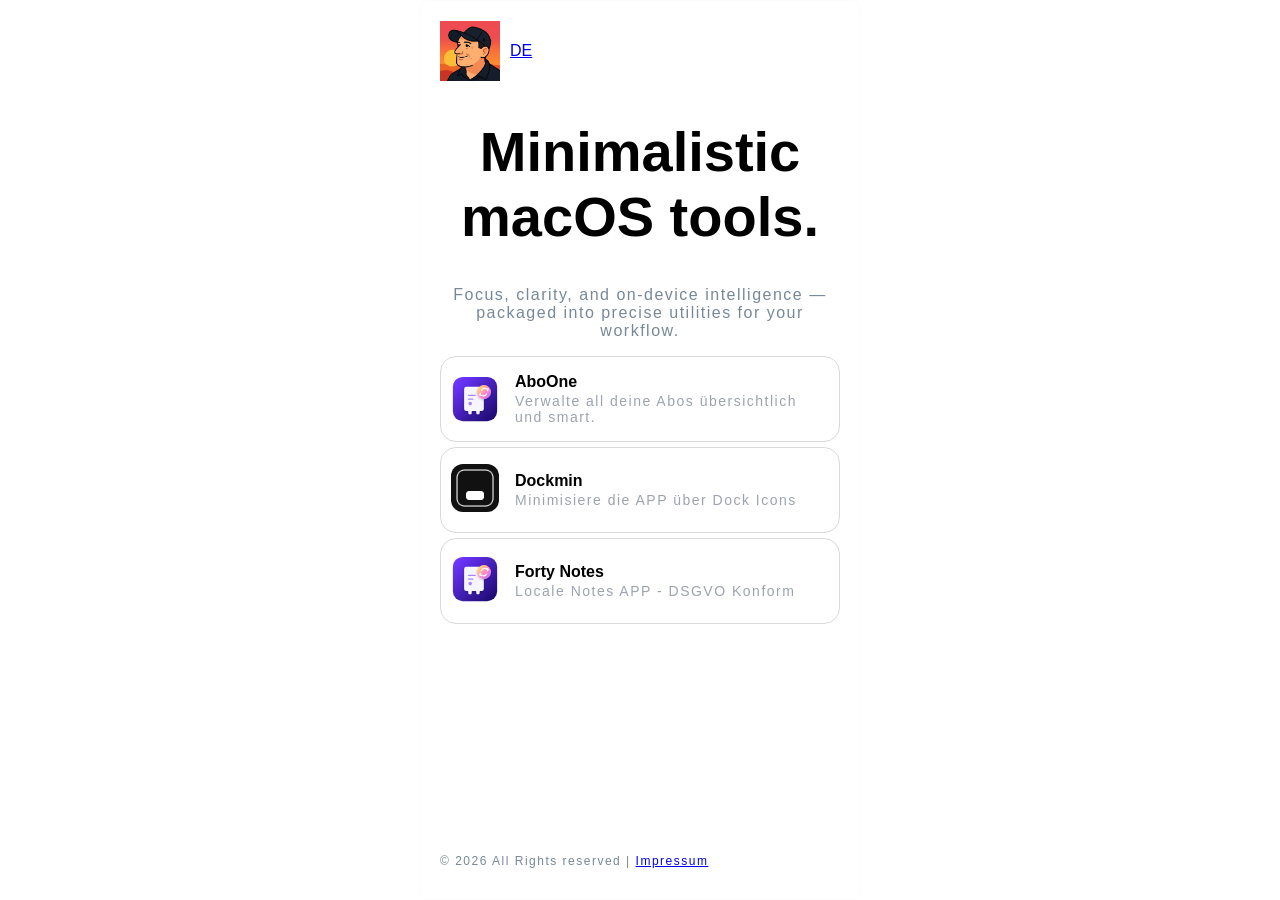
==== en.html @ 48f11bd5 "updated page" ====
<!DOCTYPE html>
<!DOCTYPE html>
<html lang="en">

<head>
    <meta charset="UTF-8">
    <meta name="viewport" content="width=device-width, initial-scale=1.0">
    <title>Yoqedo</title>
    <link rel="stylesheet" href="styles.css">
</head>

<body>
    <div class="card">
        <div class="cardHeader">
            <img src="./profile.jpeg" alt="profile" height="60">
            <div class="cardHeaderDesc">

            </div>
            <a href="index.html">DE</a>

        </div>
        <h1 style="text-align: center; font-size: 56px;">Minimalistic macOS tools.</h1>
        <p style="text-align:center">Focus, clarity, and on‑device intelligence — packaged into precise utilities for
            your workflow.</p>
        <a class="app-card" href="https://aboone.netlify.app">
            <img src="AboOne_Icon.svg" alt="AboOne Icon" width="48">
            <div class="app-card-text">
                <h3>AboOne</h3>
                <p>Verwalte all deine Abos übersichtlich und smart.</p>
            </div>
        </a>
        <a class="app-card" href="https://dockmin.netlify.app">
            <div class="app-card-icon">
                <img src="dockmin_app.png" alt="AboOne Icon" width="48">
            </div>
            <div class="app-card-text">
                <h3>Dockmin</h3>
                <p>Minimisiere die APP über Dock Icons</p>
            </div>
        </a>
        <a class="app-card" href="https://fortynotes.netlify.app">
            <div class="app-card-icon">
                <img src="AboOne_Icon.svg" alt="AboOne Icon" width="48">
            </div>
            <div class="app-card-text">
                <h3>Forty Notes</h3>
                <p>Locale Notes APP - DSGVO Konform</p>
            </div>
        </a>


        <footer>
            <p style="font-size: 12px;">© 2026 All Rights reserved | <a href="impressumen.html">Impressum</a></p>

        </footer>

    </div>
</body>

</html>
---- styles.css ----
body {
    margin: 0;
    height: 100vh;
    display: flex;
    justify-content: center;
    font-family: -apple-system, BlinkMacSystemFont, "SF Pro Text", "Segoe UI", Roboto, sans-serif;


}

.card {
    width: 400px;
    padding: 20px;
    background: #fff;
    border-radius: 12px;
    border: solid rgb(252, 252, 252) 1px;
}

.cardHeader {
    display: flex;
    align-items: center;
}

.cardHeader,
h2,
h3 {
    color: black;
    margin: 0;
    padding: 0;
}

.cardHeader h3 {
    color: rgb(175, 175, 175);
    font-size: 14px;
}

.app-card {
    display: flex;
    align-items: center;
    gap: 16px;
    padding: 16px 10px 16px 10px;
    margin-top: 5px;
    border-radius: 16px;
    text-decoration: none;
    color: #e5e7eb;
    border: 1px solid #d9d9d9;
    transition: transform 0.15s ease, box-shadow 0.15s ease, border-color 0.15s ease;
}

.app-card:hover {
    transform: translateY(-2px);
    box-shadow: 0 12px 30px rgba(0, 0, 0, 0.35);
    border-color: #4f46e5;
}

.app-card-icon img {
    width: 48px;
    height: 48px;
    border-radius: 12px;
}

.app-card-text h3 {
    margin: 0;
    font-size: 1rem;
    font-weight: 600;
    color: black;
}

.app-card-text p {
    margin: 2px 0 0;
    font-size: 0.875rem;
    color: #9ca3af;
}

p {
    letter-spacing: 1.5px;
    color: lightslategray;
}

.cardHeaderDesc {
    padding-left: 10px;
}

footer {
    position: fixed;
    bottom: 20px;
    display: flex;
    align-items: center;
    justify-content: space-between;
}
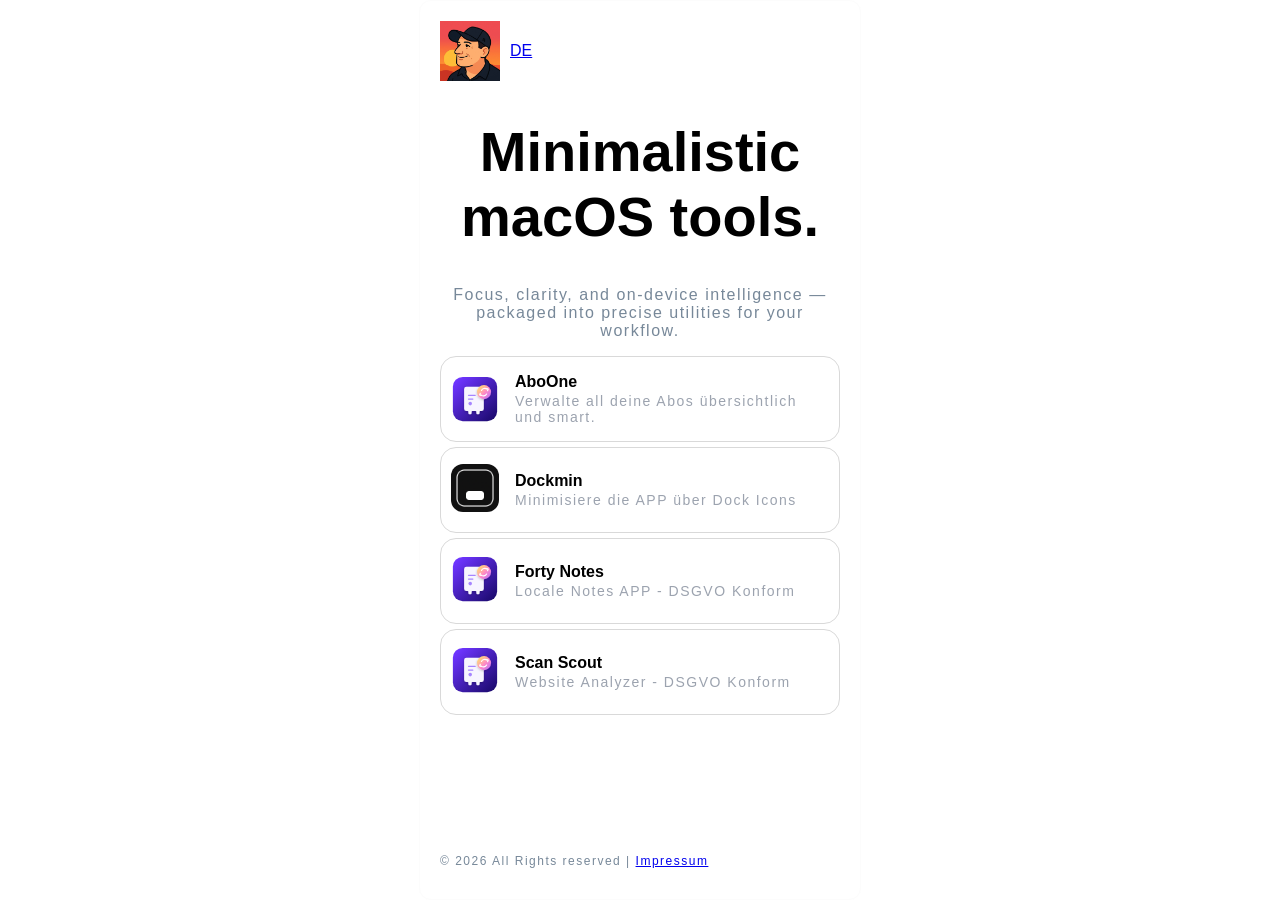
==== commit 82adf9b1: "update with scanscout" ====
--- a/en.html
+++ b/en.html
@@ -47,7 +47,15 @@
                 <p>Locale Notes APP - DSGVO Konform</p>
             </div>
         </a>
-
+        <a class="app-card" href="https://scanscout.netlify.app">
+            <div class="app-card-icon">
+                <img src="AboOne_Icon.svg" alt="ScanScout Icon" width="48">
+            </div>
+            <div class="app-card-text">
+                <h3>Scan Scout</h3>
+                <p>Website Analyzer - DSGVO Konform</p>
+            </div>
+        </a>
 
         <footer>
             <p style="font-size: 12px;">© 2026 All Rights reserved | <a href="impressumen.html">Impressum</a></p>
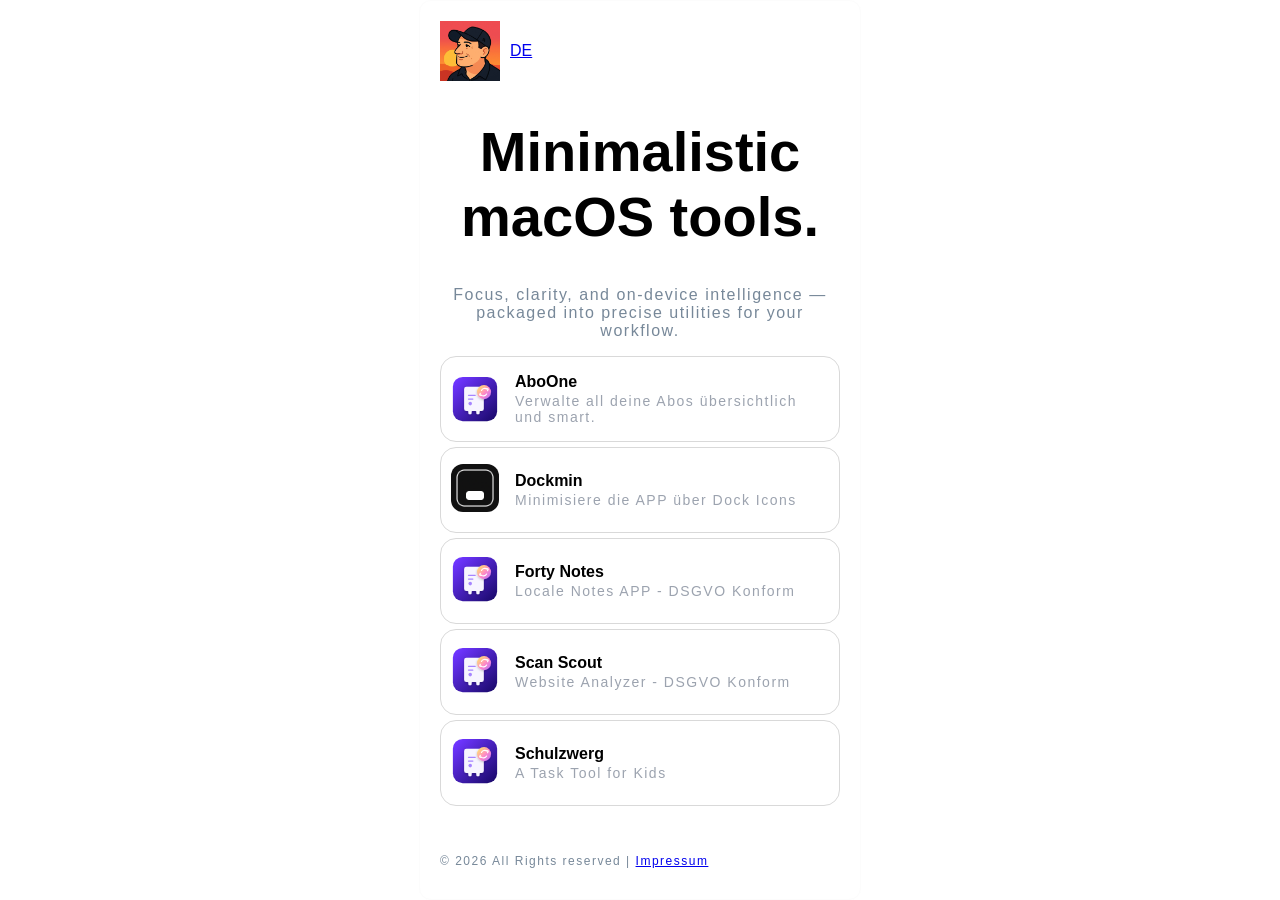
==== commit 86bdc928: "Add Schulzwerg card to en.html and update description in index.html Co-Authored-By: Claude Sonnet 4." ====
--- a/en.html
+++ b/en.html
@@ -47,13 +47,22 @@
                 <p>Locale Notes APP - DSGVO Konform</p>
             </div>
         </a>
-        <a class="app-card" href="https://scanscout.netlify.app">
+        <a class="app-card" href="https://scanscout.vercel.app/">
             <div class="app-card-icon">
                 <img src="AboOne_Icon.svg" alt="ScanScout Icon" width="48">
             </div>
             <div class="app-card-text">
                 <h3>Scan Scout</h3>
                 <p>Website Analyzer - DSGVO Konform</p>
+            </div>
+        </a>
+        <a class="app-card" href="https://scanscout.vercel.app/">
+            <div class="app-card-icon">
+                <img src="AboOne_Icon.svg" alt="Schulzwerg Icon" width="48">
+            </div>
+            <div class="app-card-text">
+                <h3>Schulzwerg</h3>
+                <p>A Task Tool for Kids</p>
             </div>
         </a>
 
